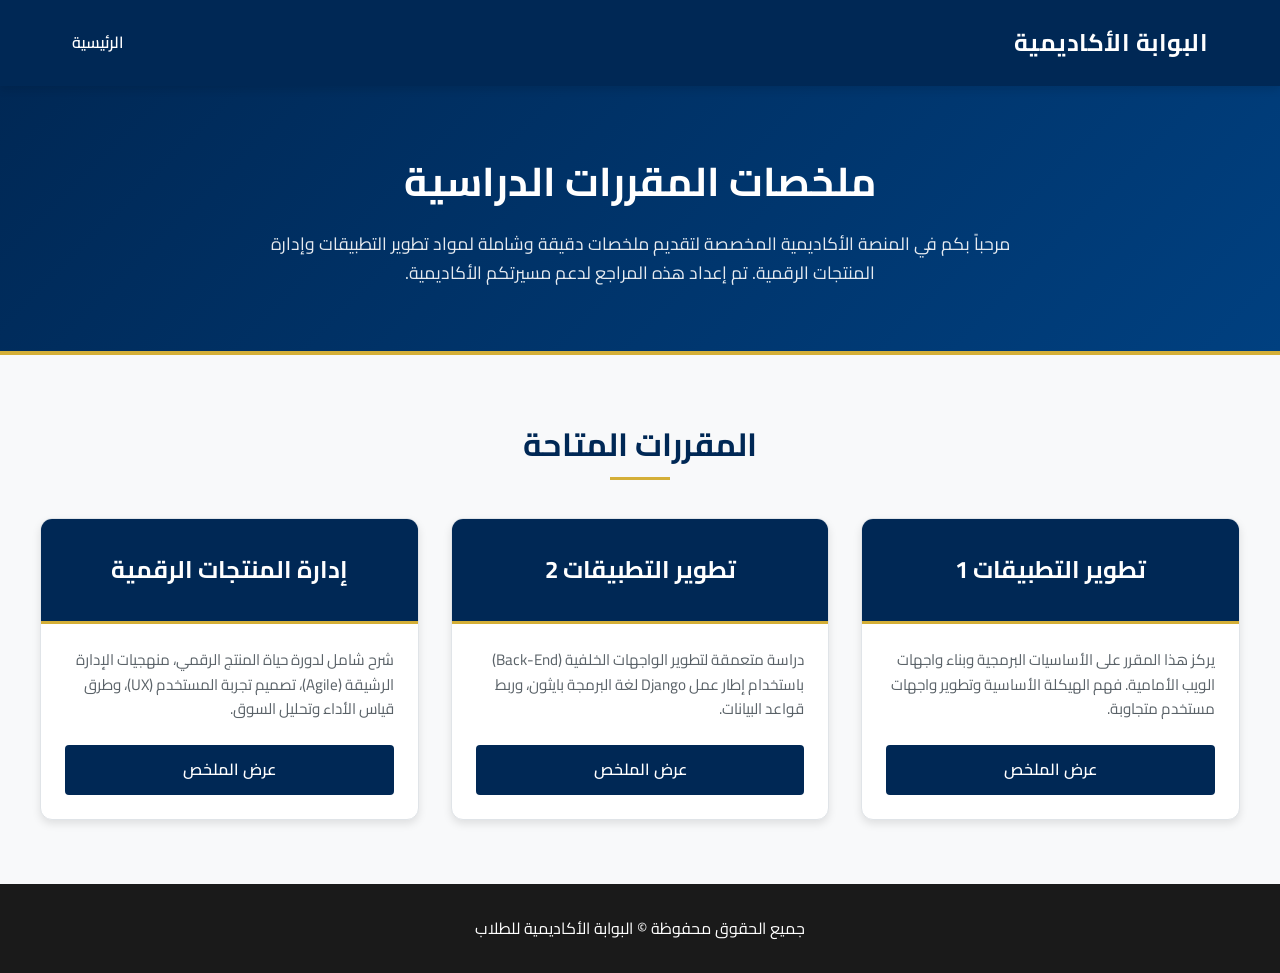
==== index.html @ ccb670e8 "feat: initialize course summary portal with responsive layout and interactive table of contents" ====
<!DOCTYPE html>
<html lang="ar" dir="rtl">
<head>
    <meta charset="UTF-8">
    <meta name="viewport" content="width=device-width, initial-scale=1.0">
    <title>البوابة الأكاديمية - ملخصات المواد</title>
    <meta name="description" content="منصة أكاديمية رسمية لعرض ملخصات مواد تطوير التطبيقات وإدارة المنتجات الرقمية للطلاب.">
    <link rel="stylesheet" href="styles.css">
</head>
<body>
    <header>
        <div class="container header-content">
            <div class="header-title">البوابة الأكاديمية</div>
            <ul class="nav-links">
                <li><a href="index.html">الرئيسية</a></li>
            </ul>
        </div>
    </header>

    <main>
        <section class="hero">
            <div class="container">
                <h1>ملخصات المقررات الدراسية</h1>
                <p>مرحباً بكم في المنصة الأكاديمية المخصصة لتقديم ملخصات دقيقة وشاملة لمواد تطوير التطبيقات وإدارة المنتجات الرقمية. تم إعداد هذه المراجع لدعم مسيرتكم الأكاديمية.</p>
            </div>
        </section>

        <section class="courses-section container">
            <h2 class="section-title">المقررات المتاحة</h2>
            <div class="grid">
                
                <!-- Course 1 -->
                <div class="card">
                    <div class="card-header">
                        <div class="card-title">تطوير التطبيقات 1</div>
                    </div>
                    <div class="card-body">
                        <p class="card-text">يركز هذا المقرر على الأساسيات البرمجية وبناء واجهات الويب الأمامية. فهم الهيكلة الأساسية وتطوير واجهات مستخدم متجاوبة.</p>
                        <a href="app-dev-1.html" class="btn">عرض الملخص</a>
                    </div>
                </div>

                <!-- Course 2 -->
                <div class="card">
                    <div class="card-header">
                        <div class="card-title">تطوير التطبيقات 2</div>
                    </div>
                    <div class="card-body">
                        <p class="card-text">دراسة متعمقة لتطوير الواجهات الخلفية (Back-End) باستخدام إطار عمل Django لغة البرمجة بايثون، وربط قواعد البيانات.</p>
                        <a href="app-dev-2.html" class="btn">عرض الملخص</a>
                    </div>
                </div>

                <!-- Course 3 -->
                <div class="card">
                    <div class="card-header">
                        <div class="card-title">إدارة المنتجات الرقمية</div>
                    </div>
                    <div class="card-body">
                        <p class="card-text">شرح شامل لدورة حياة المنتج الرقمي، منهجيات الإدارة الرشيقة (Agile)، تصميم تجربة المستخدم (UX)، وطرق قياس الأداء وتحليل السوق.</p>
                        <a href="product-management.html" class="btn">عرض الملخص</a>
                    </div>
                </div>

            </div>
        </section>
    </main>

    <footer>
        <div class="container">
            <p>جميع الحقوق محفوظة &copy; البوابة الأكاديمية للطلاب</p>
        </div>
    </footer>
</body>
</html>
---- styles.css ----
@import url('https://fonts.googleapis.com/css2?family=Cairo:wght@300;400;600;700&display=swap');

:root {
    --primary-color: #002855; /* Formal Navy Blue */
    --secondary-color: #004080;
    --accent-color: #D4AF37; /* Elegant Gold */
    --background-color: #F8F9FA;
    --surface-color: #FFFFFF;
    --text-primary: #1A1A1A;
    --text-secondary: #5A6268;
    --border-color: #E0E4E8;
    --shadow-sm: 0 2px 4px rgba(0, 0, 0, 0.05);
    --shadow-md: 0 4px 8px rgba(0, 0, 0, 0.1);
    --shadow-lg: 0 8px 16px rgba(0, 0, 0, 0.1);
    --radius-sm: 4px;
    --radius-md: 8px;
    --radius-lg: 12px;
    --transition: all 0.3s ease;
}

* {
    margin: 0;
    padding: 0;
    box-sizing: border-box;
    font-family: 'Cairo', sans-serif;
}

body {
    background-color: var(--background-color);
    color: var(--text-primary);
    line-height: 1.6;
    direction: rtl; /* Right to Left for Arabic */
    -webkit-font-smoothing: antialiased;
}

/* Header */
header {
    background-color: var(--primary-color);
    color: var(--surface-color);
    padding: 1.5rem 0;
    box-shadow: var(--shadow-md);
    position: sticky;
    top: 0;
    z-index: 100;
}

.container {
    max-width: 1200px;
    margin: 0 auto;
    padding: 0 2rem;
}

.header-content {
    display: flex;
    justify-content: space-between;
    align-items: center;
}

.header-title {
    font-size: 1.5rem;
    font-weight: 700;
    letter-spacing: 0.5px;
}

.nav-links {
    list-style: none;
    display: flex;
    gap: 1.5rem;
}

.nav-links a {
    color: var(--surface-color);
    text-decoration: none;
    font-size: 1rem;
    font-weight: 600;
    transition: var(--transition);
}

.nav-links a:hover {
    color: var(--accent-color);
}

/* Hero Section */
.hero {
    background: linear-gradient(135deg, var(--primary-color), var(--secondary-color));
    color: var(--surface-color);
    padding: 4rem 0;
    text-align: center;
    border-bottom: 4px solid var(--accent-color);
}

.hero h1 {
    font-size: 2.5rem;
    margin-bottom: 1rem;
    font-weight: 700;
}

.hero p {
    font-size: 1.1rem;
    max-width: 800px;
    margin: 0 auto;
    opacity: 0.9;
}

/* Course Grid */
.courses-section {
    padding: 4rem 0;
}

.section-title {
    text-align: center;
    font-size: 2rem;
    margin-bottom: 3rem;
    color: var(--primary-color);
    position: relative;
}

.section-title::after {
    content: '';
    position: absolute;
    bottom: -10px;
    left: 50%;
    transform: translateX(-50%);
    width: 60px;
    height: 3px;
    background-color: var(--accent-color);
}

.grid {
    display: grid;
    grid-template-columns: repeat(auto-fit, minmax(300px, 1fr));
    gap: 2rem;
}

/* Course Card */
.card {
    background-color: var(--surface-color);
    border-radius: var(--radius-lg);
    box-shadow: var(--shadow-md);
    overflow: hidden;
    transition: var(--transition);
    border: 1px solid var(--border-color);
    display: flex;
    flex-direction: column;
}

.card:hover {
    transform: translateY(-5px);
    box-shadow: var(--shadow-lg);
    border-color: var(--primary-color);
}

.card-header {
    background-color: var(--primary-color);
    color: var(--surface-color);
    padding: 2rem 1.5rem;
    text-align: center;
    border-bottom: 3px solid var(--accent-color);
}

.card-title {
    font-size: 1.5rem;
    font-weight: 700;
}

.card-body {
    padding: 1.5rem;
    flex-grow: 1;
    display: flex;
    flex-direction: column;
}

.card-text {
    color: var(--text-secondary);
    font-size: 0.95rem;
    margin-bottom: 1.5rem;
    flex-grow: 1;
}

.btn {
    display: inline-block;
    padding: 0.75rem 1.5rem;
    background-color: var(--primary-color);
    color: var(--surface-color);
    text-decoration: none;
    border-radius: var(--radius-sm);
    font-weight: 600;
    text-align: center;
    transition: var(--transition);
    border: none;
    cursor: pointer;
}

.btn:hover {
    background-color: var(--secondary-color);
    transform: translateY(-2px);
    box-shadow: var(--shadow-sm);
}

.btn-outline {
    background-color: transparent;
    border: 1px solid var(--primary-color);
    color: var(--primary-color);
}

.btn-outline:hover {
    background-color: var(--primary-color);
    color: var(--surface-color);
}

/* Specific Course Pages */
.course-header {
    background-color: var(--surface-color);
    padding: 3rem 0;
    border-bottom: 1px solid var(--border-color);
    margin-bottom: 2rem;
}

.course-header h1 {
    color: var(--primary-color);
    font-size: 2.2rem;
    margin-bottom: 0.5rem;
}

.course-subtitle {
    color: var(--text-secondary);
    font-size: 1.1rem;
}

.breadcrumb {
    margin-bottom: 1rem;
    font-size: 0.9rem;
}

.breadcrumb a {
    color: var(--primary-color);
    text-decoration: none;
    font-weight: 600;
}

.breadcrumb span {
    color: var(--text-secondary);
    margin: 0 0.5rem;
}

.content-wrapper {
    display: grid;
    grid-template-columns: 1fr 3fr;
    gap: 2rem;
    margin-bottom: 4rem;
}

.toc {
    background-color: var(--surface-color);
    padding: 1.5rem;
    border-radius: var(--radius-md);
    border: 1px solid var(--border-color);
    position: sticky;
    top: 5rem;
    height: fit-content;
}

.toc h3 {
    margin-bottom: 1rem;
    color: var(--primary-color);
    font-size: 1.1rem;
    border-bottom: 2px solid var(--border-color);
    padding-bottom: 0.5rem;
}

.toc ul {
    list-style: none;
}

.toc li {
    margin-bottom: 0.5rem;
}

.toc a {
    color: var(--text-secondary);
    text-decoration: none;
    transition: var(--transition);
    font-size: 0.95rem;
}

.toc a:hover {
    color: var(--primary-color);
    padding-right: 5px;
}

.toc a.active {
    color: var(--primary-color);
    font-weight: 700;
    border-right: 3px solid var(--accent-color);
    padding-right: 10px;
}

.course-img {
    width: 100%;
    max-height: 400px;
    object-fit: cover;
    border-radius: var(--radius-md);
    margin: 1.5rem 0;
    box-shadow: var(--shadow-sm);
    border: 1px solid var(--border-color);
}

.course-content {
    background-color: var(--surface-color);
    padding: 2.5rem;
    border-radius: var(--radius-lg);
    box-shadow: var(--shadow-sm);
    border: 1px solid var(--border-color);
}

.course-content h2 {
    color: var(--primary-color);
    font-size: 1.8rem;
    margin-top: 2.5rem;
    margin-bottom: 1rem;
    border-bottom: 1px solid var(--border-color);
    padding-bottom: 0.5rem;
}

.course-content h2:first-child {
    margin-top: 0;
}

.course-content h3 {
    color: var(--secondary-color);
    font-size: 1.3rem;
    margin-top: 1.5rem;
    margin-bottom: 0.8rem;
}

.course-content p {
    margin-bottom: 1rem;
    color: var(--text-primary);
}

.course-content ul {
    margin-bottom: 1.5rem;
    padding-right: 1.5rem;
    color: var(--text-primary);
}

.course-content li {
    margin-bottom: 0.5rem;
}

.info-box {
    background-color: #E8F4FD;
    border-right: 4px solid var(--primary-color);
    padding: 1.2rem;
    border-radius: var(--radius-sm);
    margin: 1.5rem 0;
}

.info-box.example {
    background-color: #F8F9FA;
    border-right: 4px solid var(--accent-color);
}

/* Code Blocks */
pre, code {
    font-family: 'Consolas', 'Courier New', monospace;
    direction: ltr; /* Always LTR for code */
    text-align: left;
}

code {
    background-color: var(--border-color);
    padding: 0.2rem 0.4rem;
    border-radius: 3px;
    font-size: 0.9em;
    color: #D32F2F;
}

pre {
    background-color: #1E1E1E; /* Dark theme for code blocks */
    color: #D4D4D4;
    padding: 1.5rem;
    border-radius: var(--radius-md);
    overflow-x: auto;
    margin: 1.5rem 0;
    box-shadow: inset 0 2px 4px rgba(0,0,0,0.5);
}

pre code {
    background-color: transparent;
    color: inherit;
    padding: 0;
}

/* Footer */
footer {
    background-color: var(--text-primary);
    color: var(--surface-color);
    text-align: center;
    padding: 2rem 0;
    margin-top: auto;
}

/* Responsive */
@media (max-width: 768px) {
    .content-wrapper {
        grid-template-columns: 1fr;
    }
    
    .toc {
        position: relative;
        top: 0;
        margin-bottom: 1.5rem;
    }
    
    .hero h1 {
        font-size: 2rem;
    }
    
    .card-header {
        padding: 1.5rem 1rem;
    }
}
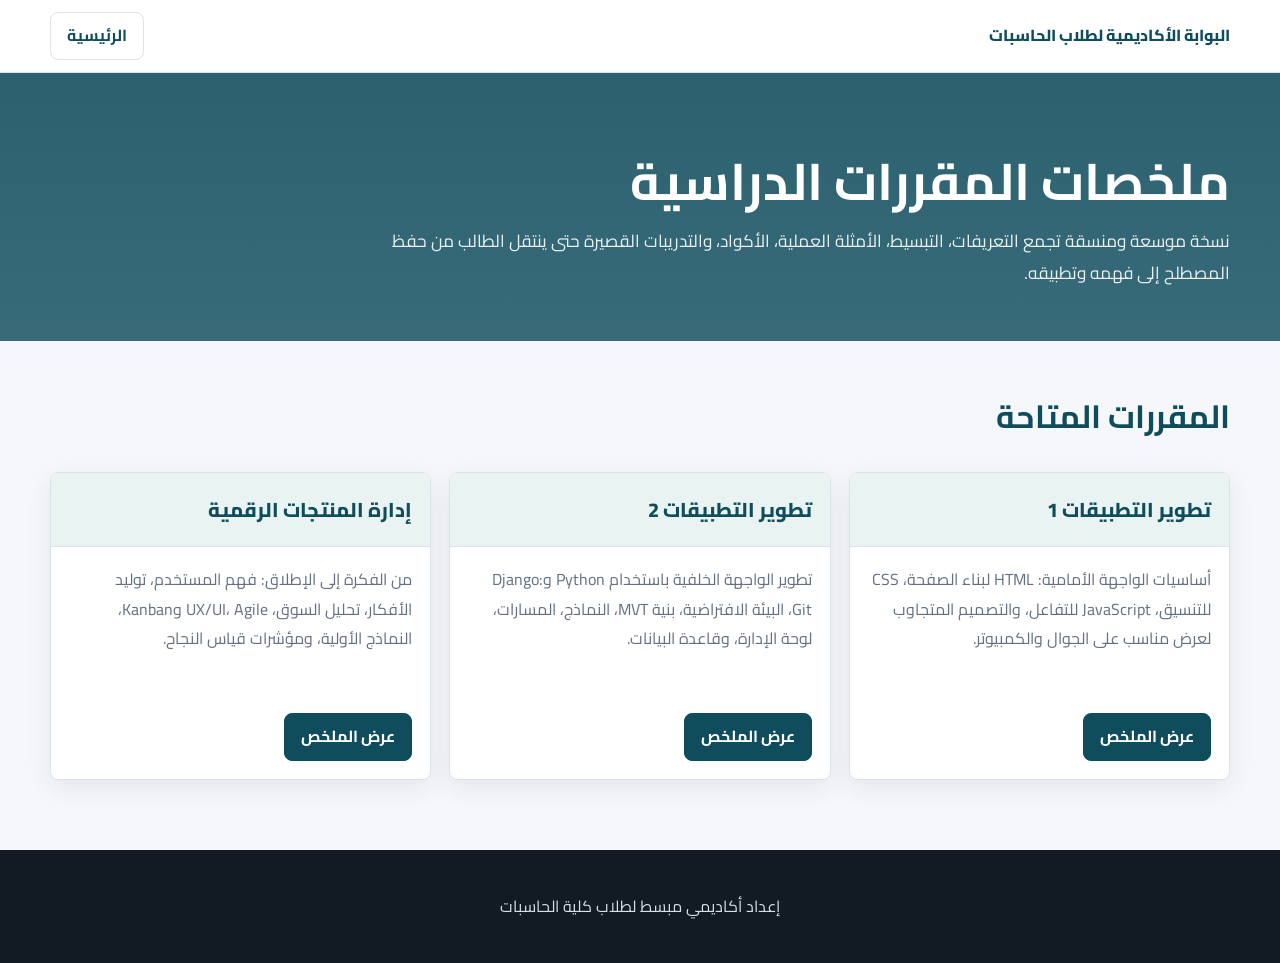
==== commit c08ad381: "refactor: modernize visual identity and layout with updated CSS variables and grid-based styling acr" ====
--- a/index.html
+++ b/index.html
@@ -1,75 +1,70 @@
 <!DOCTYPE html>
 <html lang="ar" dir="rtl">
 <head>
-    <meta charset="UTF-8">
-    <meta name="viewport" content="width=device-width, initial-scale=1.0">
-    <title>البوابة الأكاديمية - ملخصات المواد</title>
-    <meta name="description" content="منصة أكاديمية رسمية لعرض ملخصات مواد تطوير التطبيقات وإدارة المنتجات الرقمية للطلاب.">
-    <link rel="stylesheet" href="styles.css">
+  <meta charset="UTF-8">
+  <meta name="viewport" content="width=device-width, initial-scale=1.0">
+  <title>البوابة الأكاديمية - ملخصات مواد الحاسبات</title>
+  <meta name="description" content="ملخصات أكاديمية مشروحة لطلاب كلية الحاسبات في تطوير التطبيقات وإدارة المنتجات الرقمية.">
+  <link rel="stylesheet" href="styles.css">
 </head>
 <body>
-    <header>
-        <div class="container header-content">
-            <div class="header-title">البوابة الأكاديمية</div>
-            <ul class="nav-links">
-                <li><a href="index.html">الرئيسية</a></li>
-            </ul>
-        </div>
-    </header>
+  <header>
+    <div class="container header-content">
+      <div class="header-title">البوابة الأكاديمية لطلاب الحاسبات</div>
+      <ul class="nav-links">
+        <li><a href="index.html">الرئيسية</a></li>
+      </ul>
+    </div>
+  </header>
 
-    <main>
-        <section class="hero">
-            <div class="container">
-                <h1>ملخصات المقررات الدراسية</h1>
-                <p>مرحباً بكم في المنصة الأكاديمية المخصصة لتقديم ملخصات دقيقة وشاملة لمواد تطوير التطبيقات وإدارة المنتجات الرقمية. تم إعداد هذه المراجع لدعم مسيرتكم الأكاديمية.</p>
-            </div>
-        </section>
+  <main>
+    <section class="hero">
+      <div class="container">
+        <h1>ملخصات المقررات الدراسية</h1>
+        <p>نسخة موسعة ومنسقة تجمع التعريفات، التبسيط، الأمثلة العملية، الأكواد، والتدريبات القصيرة حتى ينتقل الطالب من حفظ المصطلح إلى فهمه وتطبيقه.</p>
+      </div>
+    </section>
 
-        <section class="courses-section container">
-            <h2 class="section-title">المقررات المتاحة</h2>
-            <div class="grid">
-                
-                <!-- Course 1 -->
-                <div class="card">
-                    <div class="card-header">
-                        <div class="card-title">تطوير التطبيقات 1</div>
-                    </div>
-                    <div class="card-body">
-                        <p class="card-text">يركز هذا المقرر على الأساسيات البرمجية وبناء واجهات الويب الأمامية. فهم الهيكلة الأساسية وتطوير واجهات مستخدم متجاوبة.</p>
-                        <a href="app-dev-1.html" class="btn">عرض الملخص</a>
-                    </div>
-                </div>
+    <section class="courses-section container">
+      <h2 class="section-title">المقررات المتاحة</h2>
+      <div class="grid">
+        <article class="card">
+          <div class="card-header">
+            <div class="card-title">تطوير التطبيقات 1</div>
+          </div>
+          <div class="card-body">
+            <p class="card-text">أساسيات الواجهة الأمامية: HTML لبناء الصفحة، CSS للتنسيق، JavaScript للتفاعل، والتصميم المتجاوب لعرض مناسب على الجوال والكمبيوتر.</p>
+            <a href="app-dev-1.html" class="btn">عرض الملخص</a>
+          </div>
+        </article>
 
-                <!-- Course 2 -->
-                <div class="card">
-                    <div class="card-header">
-                        <div class="card-title">تطوير التطبيقات 2</div>
-                    </div>
-                    <div class="card-body">
-                        <p class="card-text">دراسة متعمقة لتطوير الواجهات الخلفية (Back-End) باستخدام إطار عمل Django لغة البرمجة بايثون، وربط قواعد البيانات.</p>
-                        <a href="app-dev-2.html" class="btn">عرض الملخص</a>
-                    </div>
-                </div>
+        <article class="card">
+          <div class="card-header">
+            <div class="card-title">تطوير التطبيقات 2</div>
+          </div>
+          <div class="card-body">
+            <p class="card-text">تطوير الواجهة الخلفية باستخدام Python وDjango: Git، البيئة الافتراضية، بنية MVT، النماذج، المسارات، لوحة الإدارة، وقاعدة البيانات.</p>
+            <a href="app-dev-2.html" class="btn">عرض الملخص</a>
+          </div>
+        </article>
 
-                <!-- Course 3 -->
-                <div class="card">
-                    <div class="card-header">
-                        <div class="card-title">إدارة المنتجات الرقمية</div>
-                    </div>
-                    <div class="card-body">
-                        <p class="card-text">شرح شامل لدورة حياة المنتج الرقمي، منهجيات الإدارة الرشيقة (Agile)، تصميم تجربة المستخدم (UX)، وطرق قياس الأداء وتحليل السوق.</p>
-                        <a href="product-management.html" class="btn">عرض الملخص</a>
-                    </div>
-                </div>
+        <article class="card">
+          <div class="card-header">
+            <div class="card-title">إدارة المنتجات الرقمية</div>
+          </div>
+          <div class="card-body">
+            <p class="card-text">من الفكرة إلى الإطلاق: فهم المستخدم، توليد الأفكار، تحليل السوق، UX/UI، Agile وKanban، النماذج الأولية، ومؤشرات قياس النجاح.</p>
+            <a href="product-management.html" class="btn">عرض الملخص</a>
+          </div>
+        </article>
+      </div>
+    </section>
+  </main>
 
-            </div>
-        </section>
-    </main>
-
-    <footer>
-        <div class="container">
-            <p>جميع الحقوق محفوظة &copy; البوابة الأكاديمية للطلاب</p>
-        </div>
-    </footer>
+  <footer>
+    <div class="container">
+      <p>إعداد أكاديمي مبسط لطلاب كلية الحاسبات</p>
+    </div>
+  </footer>
 </body>
-</html>+</html>
--- a/styles.css
+++ b/styles.css
@@ -1,423 +1,387 @@
-@import url('https://fonts.googleapis.com/css2?family=Cairo:wght@300;400;600;700&display=swap');
+@import url('https://fonts.googleapis.com/css2?family=Cairo:wght@400;600;700;800&display=swap');
 
 :root {
-    --primary-color: #002855; /* Formal Navy Blue */
-    --secondary-color: #004080;
-    --accent-color: #D4AF37; /* Elegant Gold */
-    --background-color: #F8F9FA;
-    --surface-color: #FFFFFF;
-    --text-primary: #1A1A1A;
-    --text-secondary: #5A6268;
-    --border-color: #E0E4E8;
-    --shadow-sm: 0 2px 4px rgba(0, 0, 0, 0.05);
-    --shadow-md: 0 4px 8px rgba(0, 0, 0, 0.1);
-    --shadow-lg: 0 8px 16px rgba(0, 0, 0, 0.1);
-    --radius-sm: 4px;
-    --radius-md: 8px;
-    --radius-lg: 12px;
-    --transition: all 0.3s ease;
+  --ink: #18212f;
+  --muted: #637083;
+  --brand: #0f4c5c;
+  --brand-2: #1b6f6a;
+  --accent: #d9902f;
+  --bg: #f5f7fb;
+  --surface: #ffffff;
+  --soft: #e9f3f2;
+  --line: #dce3ea;
+  --code: #111827;
+  --radius: 8px;
+  --shadow: 0 8px 26px rgba(24, 33, 47, 0.08);
 }
 
 * {
-    margin: 0;
-    padding: 0;
-    box-sizing: border-box;
-    font-family: 'Cairo', sans-serif;
+  box-sizing: border-box;
+}
+
+html {
+  scroll-behavior: smooth;
 }
 
 body {
-    background-color: var(--background-color);
-    color: var(--text-primary);
-    line-height: 1.6;
-    direction: rtl; /* Right to Left for Arabic */
-    -webkit-font-smoothing: antialiased;
-}
-
-/* Header */
+  margin: 0;
+  direction: rtl;
+  font-family: "Cairo", Arial, sans-serif;
+  color: var(--ink);
+  background: var(--bg);
+  line-height: 1.85;
+}
+
+a {
+  color: var(--brand-2);
+}
+
+.container {
+  width: min(1180px, calc(100% - 32px));
+  margin: 0 auto;
+}
+
 header {
-    background-color: var(--primary-color);
-    color: var(--surface-color);
-    padding: 1.5rem 0;
-    box-shadow: var(--shadow-md);
-    position: sticky;
-    top: 0;
-    z-index: 100;
-}
-
-.container {
-    max-width: 1200px;
-    margin: 0 auto;
-    padding: 0 2rem;
+  position: sticky;
+  top: 0;
+  z-index: 10;
+  background: var(--surface);
+  border-bottom: 1px solid var(--line);
 }
 
 .header-content {
-    display: flex;
-    justify-content: space-between;
-    align-items: center;
+  display: flex;
+  align-items: center;
+  justify-content: space-between;
+  gap: 20px;
+  min-height: 72px;
 }
 
 .header-title {
-    font-size: 1.5rem;
-    font-weight: 700;
-    letter-spacing: 0.5px;
+  font-weight: 800;
+  color: var(--brand);
 }
 
 .nav-links {
-    list-style: none;
-    display: flex;
-    gap: 1.5rem;
-}
-
-.nav-links a {
-    color: var(--surface-color);
-    text-decoration: none;
-    font-size: 1rem;
-    font-weight: 600;
-    transition: var(--transition);
-}
-
+  display: flex;
+  align-items: center;
+  gap: 12px;
+  padding: 0;
+  margin: 0;
+  list-style: none;
+}
+
+.nav-links a,
+.btn {
+  display: inline-flex;
+  align-items: center;
+  justify-content: center;
+  min-height: 42px;
+  padding: 8px 16px;
+  border-radius: 8px;
+  text-decoration: none;
+  font-weight: 700;
+  border: 1px solid var(--line);
+  color: var(--brand);
+  background: var(--surface);
+}
+
+.btn {
+  color: #fff;
+  background: var(--brand);
+  border-color: var(--brand);
+}
+
+.btn:hover,
 .nav-links a:hover {
-    color: var(--accent-color);
-}
-
-/* Hero Section */
-.hero {
-    background: linear-gradient(135deg, var(--primary-color), var(--secondary-color));
-    color: var(--surface-color);
-    padding: 4rem 0;
-    text-align: center;
-    border-bottom: 4px solid var(--accent-color);
-}
-
-.hero h1 {
-    font-size: 2.5rem;
-    margin-bottom: 1rem;
-    font-weight: 700;
-}
-
-.hero p {
-    font-size: 1.1rem;
-    max-width: 800px;
-    margin: 0 auto;
-    opacity: 0.9;
-}
-
-/* Course Grid */
+  border-color: var(--accent);
+}
+
+.hero,
+.course-header {
+  background:
+    linear-gradient(rgba(15, 76, 92, 0.88), rgba(15, 76, 92, 0.82)),
+    url("https://images.unsplash.com/photo-1516321318423-f06f85e504b3?auto=format&fit=crop&w=1600&q=80") center/cover;
+  color: #fff;
+  padding: 76px 0 52px;
+}
+
+.hero h1,
+.course-header h1 {
+  margin: 0 0 12px;
+  font-size: clamp(2rem, 4vw, 3.6rem);
+  line-height: 1.25;
+  letter-spacing: 0;
+}
+
+.hero p,
+.course-subtitle {
+  max-width: 860px;
+  margin: 0;
+  color: rgba(255, 255, 255, 0.9);
+  font-size: 1.08rem;
+}
+
+.breadcrumb {
+  margin-bottom: 14px;
+  color: rgba(255, 255, 255, 0.82);
+  font-weight: 600;
+}
+
+.breadcrumb a {
+  color: #fff;
+}
+
 .courses-section {
-    padding: 4rem 0;
+  padding: 46px 0 70px;
 }
 
 .section-title {
-    text-align: center;
-    font-size: 2rem;
-    margin-bottom: 3rem;
-    color: var(--primary-color);
-    position: relative;
-}
-
-.section-title::after {
-    content: '';
-    position: absolute;
-    bottom: -10px;
-    left: 50%;
-    transform: translateX(-50%);
-    width: 60px;
-    height: 3px;
-    background-color: var(--accent-color);
+  margin: 0 0 26px;
+  color: var(--brand);
+  font-size: 2rem;
 }
 
 .grid {
-    display: grid;
-    grid-template-columns: repeat(auto-fit, minmax(300px, 1fr));
-    gap: 2rem;
-}
-
-/* Course Card */
+  display: grid;
+  grid-template-columns: repeat(3, minmax(0, 1fr));
+  gap: 18px;
+}
+
 .card {
-    background-color: var(--surface-color);
-    border-radius: var(--radius-lg);
-    box-shadow: var(--shadow-md);
-    overflow: hidden;
-    transition: var(--transition);
-    border: 1px solid var(--border-color);
-    display: flex;
+  background: var(--surface);
+  border: 1px solid var(--line);
+  border-radius: var(--radius);
+  box-shadow: var(--shadow);
+  overflow: hidden;
+}
+
+.card-header {
+  padding: 18px;
+  background: var(--soft);
+  border-bottom: 1px solid var(--line);
+}
+
+.card-title {
+  color: var(--brand);
+  font-size: 1.25rem;
+  font-weight: 800;
+}
+
+.card-body {
+  padding: 18px;
+}
+
+.card-text {
+  min-height: 130px;
+  margin: 0 0 18px;
+  color: var(--muted);
+}
+
+.content-wrapper {
+  display: grid;
+  grid-template-columns: 280px minmax(0, 1fr);
+  gap: 22px;
+  padding: 28px 0 70px;
+}
+
+.toc {
+  position: sticky;
+  top: 92px;
+  background: var(--surface);
+  border: 1px solid var(--line);
+  border-radius: var(--radius);
+  padding: 18px;
+  box-shadow: var(--shadow);
+}
+
+.toc h3 {
+  margin: 0 0 12px;
+  color: var(--brand);
+}
+
+.toc ul {
+  list-style: none;
+  margin: 0;
+  padding: 0;
+}
+
+.toc li {
+  margin: 6px 0;
+}
+
+.toc a {
+  display: block;
+  padding: 8px 10px;
+  border-radius: 8px;
+  text-decoration: none;
+  color: var(--muted);
+  font-weight: 700;
+}
+
+.toc a.active,
+.toc a:hover {
+  color: var(--brand);
+  background: var(--soft);
+}
+
+.course-content {
+  background: var(--surface);
+  border: 1px solid var(--line);
+  border-radius: var(--radius);
+  padding: clamp(18px, 3vw, 34px);
+  box-shadow: var(--shadow);
+}
+
+.course-content h2 {
+  margin: 34px 0 12px;
+  padding-bottom: 10px;
+  border-bottom: 1px solid var(--line);
+  color: var(--brand);
+  font-size: 1.65rem;
+  line-height: 1.35;
+}
+
+.course-content h2:first-child {
+  margin-top: 0;
+}
+
+.course-content h3 {
+  margin: 24px 0 10px;
+  color: var(--brand-2);
+  font-size: 1.2rem;
+}
+
+.lead {
+  font-size: 1.08rem;
+  color: #344154;
+}
+
+.key-grid {
+  display: grid;
+  grid-template-columns: repeat(2, minmax(0, 1fr));
+  gap: 12px;
+  margin: 18px 0;
+}
+
+.note,
+.definition,
+.example,
+.task {
+  border: 1px solid var(--line);
+  border-right: 5px solid var(--brand-2);
+  border-radius: var(--radius);
+  padding: 14px 16px;
+  background: #fbfdff;
+  margin: 16px 0;
+}
+
+.definition {
+  border-right-color: var(--accent);
+  background: #fffaf2;
+}
+
+.example {
+  border-right-color: #2f7d32;
+  background: #f3fbf4;
+}
+
+.task {
+  border-right-color: #7551a7;
+  background: #f8f5ff;
+}
+
+.mini-card {
+  padding: 14px;
+  background: #fbfdff;
+  border: 1px solid var(--line);
+  border-radius: var(--radius);
+}
+
+.mini-card strong {
+  color: var(--brand);
+}
+
+table {
+  width: 100%;
+  border-collapse: collapse;
+  margin: 16px 0;
+  overflow: hidden;
+  border-radius: var(--radius);
+}
+
+th,
+td {
+  border: 1px solid var(--line);
+  padding: 10px 12px;
+  vertical-align: top;
+}
+
+th {
+  background: var(--soft);
+  color: var(--brand);
+}
+
+pre,
+code {
+  direction: ltr;
+  text-align: left;
+  font-family: Consolas, "Courier New", monospace;
+}
+
+code {
+  padding: 2px 5px;
+  border-radius: 5px;
+  background: #edf2f7;
+  color: #a33b20;
+}
+
+pre {
+  overflow-x: auto;
+  padding: 16px;
+  border-radius: var(--radius);
+  background: var(--code);
+  color: #e5e7eb;
+}
+
+pre code {
+  padding: 0;
+  background: transparent;
+  color: inherit;
+}
+
+.sources {
+  padding: 16px 20px;
+  background: #f8fafc;
+  border: 1px solid var(--line);
+  border-radius: var(--radius);
+}
+
+footer {
+  padding: 26px 0;
+  background: #121a24;
+  color: #d8dee8;
+  text-align: center;
+}
+
+@media (max-width: 900px) {
+  .grid,
+  .content-wrapper,
+  .key-grid {
+    grid-template-columns: 1fr;
+  }
+
+  .toc {
+    position: static;
+  }
+
+  .card-text {
+    min-height: auto;
+  }
+
+  .header-content {
+    align-items: flex-start;
     flex-direction: column;
-}
-
-.card:hover {
-    transform: translateY(-5px);
-    box-shadow: var(--shadow-lg);
-    border-color: var(--primary-color);
-}
-
-.card-header {
-    background-color: var(--primary-color);
-    color: var(--surface-color);
-    padding: 2rem 1.5rem;
-    text-align: center;
-    border-bottom: 3px solid var(--accent-color);
-}
-
-.card-title {
-    font-size: 1.5rem;
-    font-weight: 700;
-}
-
-.card-body {
-    padding: 1.5rem;
-    flex-grow: 1;
-    display: flex;
-    flex-direction: column;
-}
-
-.card-text {
-    color: var(--text-secondary);
-    font-size: 0.95rem;
-    margin-bottom: 1.5rem;
-    flex-grow: 1;
-}
-
-.btn {
-    display: inline-block;
-    padding: 0.75rem 1.5rem;
-    background-color: var(--primary-color);
-    color: var(--surface-color);
-    text-decoration: none;
-    border-radius: var(--radius-sm);
-    font-weight: 600;
-    text-align: center;
-    transition: var(--transition);
-    border: none;
-    cursor: pointer;
-}
-
-.btn:hover {
-    background-color: var(--secondary-color);
-    transform: translateY(-2px);
-    box-shadow: var(--shadow-sm);
-}
-
-.btn-outline {
-    background-color: transparent;
-    border: 1px solid var(--primary-color);
-    color: var(--primary-color);
-}
-
-.btn-outline:hover {
-    background-color: var(--primary-color);
-    color: var(--surface-color);
-}
-
-/* Specific Course Pages */
-.course-header {
-    background-color: var(--surface-color);
-    padding: 3rem 0;
-    border-bottom: 1px solid var(--border-color);
-    margin-bottom: 2rem;
-}
-
-.course-header h1 {
-    color: var(--primary-color);
-    font-size: 2.2rem;
-    margin-bottom: 0.5rem;
-}
-
-.course-subtitle {
-    color: var(--text-secondary);
-    font-size: 1.1rem;
-}
-
-.breadcrumb {
-    margin-bottom: 1rem;
-    font-size: 0.9rem;
-}
-
-.breadcrumb a {
-    color: var(--primary-color);
-    text-decoration: none;
-    font-weight: 600;
-}
-
-.breadcrumb span {
-    color: var(--text-secondary);
-    margin: 0 0.5rem;
-}
-
-.content-wrapper {
-    display: grid;
-    grid-template-columns: 1fr 3fr;
-    gap: 2rem;
-    margin-bottom: 4rem;
-}
-
-.toc {
-    background-color: var(--surface-color);
-    padding: 1.5rem;
-    border-radius: var(--radius-md);
-    border: 1px solid var(--border-color);
-    position: sticky;
-    top: 5rem;
-    height: fit-content;
-}
-
-.toc h3 {
-    margin-bottom: 1rem;
-    color: var(--primary-color);
-    font-size: 1.1rem;
-    border-bottom: 2px solid var(--border-color);
-    padding-bottom: 0.5rem;
-}
-
-.toc ul {
-    list-style: none;
-}
-
-.toc li {
-    margin-bottom: 0.5rem;
-}
-
-.toc a {
-    color: var(--text-secondary);
-    text-decoration: none;
-    transition: var(--transition);
-    font-size: 0.95rem;
-}
-
-.toc a:hover {
-    color: var(--primary-color);
-    padding-right: 5px;
-}
-
-.toc a.active {
-    color: var(--primary-color);
-    font-weight: 700;
-    border-right: 3px solid var(--accent-color);
-    padding-right: 10px;
-}
-
-.course-img {
-    width: 100%;
-    max-height: 400px;
-    object-fit: cover;
-    border-radius: var(--radius-md);
-    margin: 1.5rem 0;
-    box-shadow: var(--shadow-sm);
-    border: 1px solid var(--border-color);
-}
-
-.course-content {
-    background-color: var(--surface-color);
-    padding: 2.5rem;
-    border-radius: var(--radius-lg);
-    box-shadow: var(--shadow-sm);
-    border: 1px solid var(--border-color);
-}
-
-.course-content h2 {
-    color: var(--primary-color);
-    font-size: 1.8rem;
-    margin-top: 2.5rem;
-    margin-bottom: 1rem;
-    border-bottom: 1px solid var(--border-color);
-    padding-bottom: 0.5rem;
-}
-
-.course-content h2:first-child {
-    margin-top: 0;
-}
-
-.course-content h3 {
-    color: var(--secondary-color);
-    font-size: 1.3rem;
-    margin-top: 1.5rem;
-    margin-bottom: 0.8rem;
-}
-
-.course-content p {
-    margin-bottom: 1rem;
-    color: var(--text-primary);
-}
-
-.course-content ul {
-    margin-bottom: 1.5rem;
-    padding-right: 1.5rem;
-    color: var(--text-primary);
-}
-
-.course-content li {
-    margin-bottom: 0.5rem;
-}
-
-.info-box {
-    background-color: #E8F4FD;
-    border-right: 4px solid var(--primary-color);
-    padding: 1.2rem;
-    border-radius: var(--radius-sm);
-    margin: 1.5rem 0;
-}
-
-.info-box.example {
-    background-color: #F8F9FA;
-    border-right: 4px solid var(--accent-color);
-}
-
-/* Code Blocks */
-pre, code {
-    font-family: 'Consolas', 'Courier New', monospace;
-    direction: ltr; /* Always LTR for code */
-    text-align: left;
-}
-
-code {
-    background-color: var(--border-color);
-    padding: 0.2rem 0.4rem;
-    border-radius: 3px;
-    font-size: 0.9em;
-    color: #D32F2F;
-}
-
-pre {
-    background-color: #1E1E1E; /* Dark theme for code blocks */
-    color: #D4D4D4;
-    padding: 1.5rem;
-    border-radius: var(--radius-md);
-    overflow-x: auto;
-    margin: 1.5rem 0;
-    box-shadow: inset 0 2px 4px rgba(0,0,0,0.5);
-}
-
-pre code {
-    background-color: transparent;
-    color: inherit;
-    padding: 0;
-}
-
-/* Footer */
-footer {
-    background-color: var(--text-primary);
-    color: var(--surface-color);
-    text-align: center;
-    padding: 2rem 0;
-    margin-top: auto;
-}
-
-/* Responsive */
-@media (max-width: 768px) {
-    .content-wrapper {
-        grid-template-columns: 1fr;
-    }
-    
-    .toc {
-        position: relative;
-        top: 0;
-        margin-bottom: 1.5rem;
-    }
-    
-    .hero h1 {
-        font-size: 2rem;
-    }
-    
-    .card-header {
-        padding: 1.5rem 1rem;
-    }
-}
+    padding: 12px 0;
+  }
+}
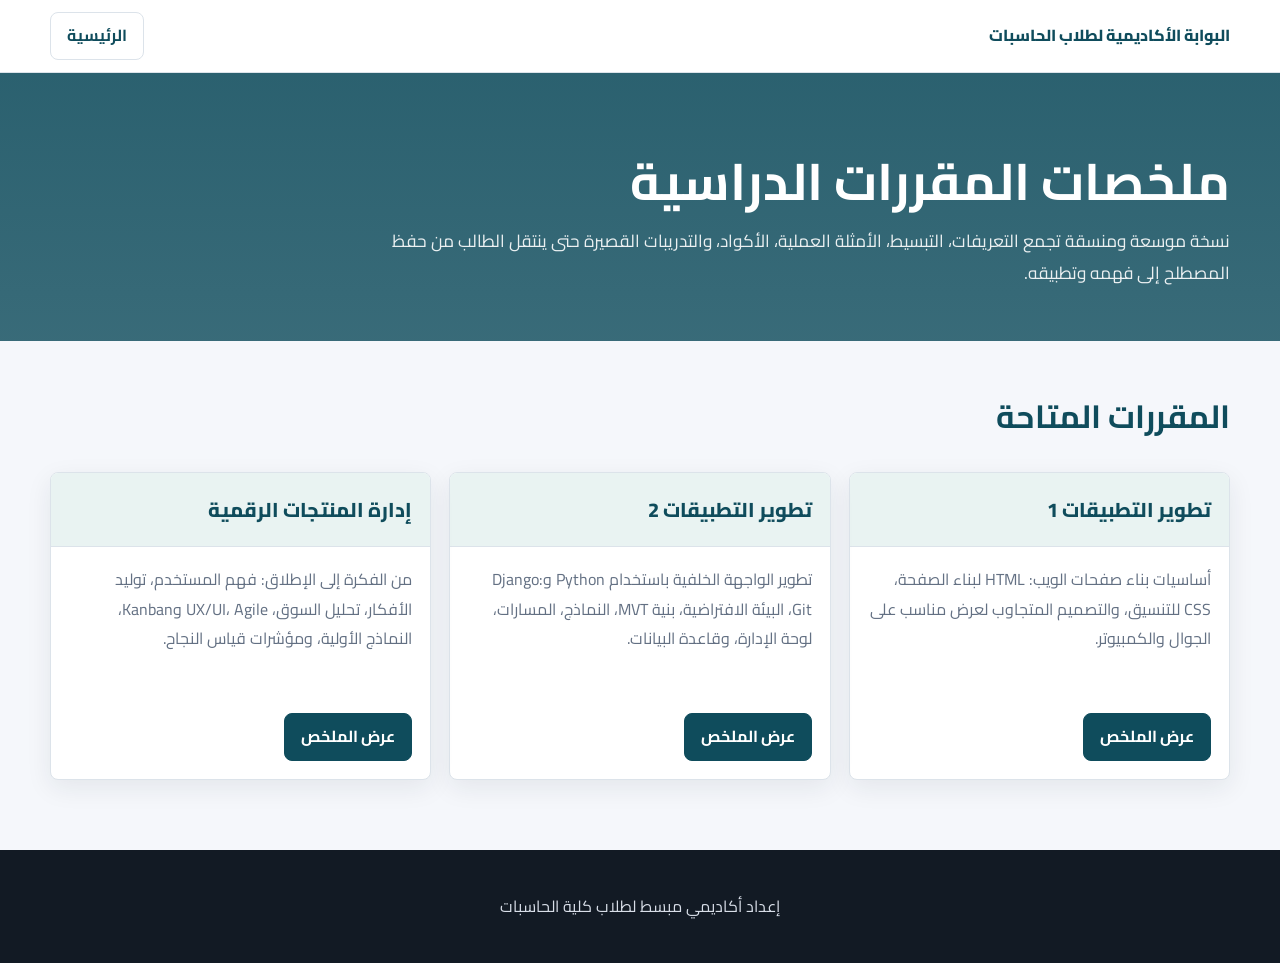
==== commit a9238909: "feat: implement result modal, print actions, and add print-specific styles" ====
--- a/index.html
+++ b/index.html
@@ -33,7 +33,7 @@
             <div class="card-title">تطوير التطبيقات 1</div>
           </div>
           <div class="card-body">
-            <p class="card-text">أساسيات الواجهة الأمامية: HTML لبناء الصفحة، CSS للتنسيق، JavaScript للتفاعل، والتصميم المتجاوب لعرض مناسب على الجوال والكمبيوتر.</p>
+            <p class="card-text">أساسيات بناء صفحات الويب: HTML لبناء الصفحة، CSS للتنسيق، والتصميم المتجاوب لعرض مناسب على الجوال والكمبيوتر.</p>
             <a href="app-dev-1.html" class="btn">عرض الملخص</a>
           </div>
         </article>
--- a/styles.css
+++ b/styles.css
@@ -92,6 +92,12 @@
   border-color: var(--brand);
 }
 
+.btn-secondary {
+  color: var(--brand);
+  background: var(--surface);
+  border-color: var(--brand);
+}
+
 .btn:hover,
 .nav-links a:hover {
   border-color: var(--accent);
@@ -136,6 +142,13 @@
   padding: 46px 0 70px;
 }
 
+.page-actions {
+  display: flex;
+  justify-content: flex-start;
+  gap: 10px;
+  padding-top: 18px;
+}
+
 .section-title {
   margin: 0 0 26px;
   color: var(--brand);
@@ -357,6 +370,95 @@
   border-radius: var(--radius);
 }
 
+.result-modal[hidden] {
+  display: none;
+}
+
+.result-modal {
+  position: fixed;
+  inset: 0;
+  z-index: 50;
+  display: grid;
+  place-items: center;
+  padding: 20px;
+}
+
+.result-modal__backdrop {
+  position: absolute;
+  inset: 0;
+  background: rgba(18, 26, 36, 0.62);
+}
+
+.result-modal__dialog {
+  position: relative;
+  width: min(520px, 100%);
+  background: var(--surface);
+  border-radius: var(--radius);
+  border: 1px solid var(--line);
+  box-shadow: 0 24px 80px rgba(18, 26, 36, 0.28);
+  padding: 22px;
+}
+
+.result-modal__dialog h2 {
+  margin: 0 0 14px;
+  color: var(--brand);
+}
+
+.result-modal__close {
+  position: absolute;
+  top: 12px;
+  left: 12px;
+  width: 36px;
+  height: 36px;
+  border: 1px solid var(--line);
+  border-radius: 50%;
+  background: #fff;
+  color: var(--ink);
+  font-size: 24px;
+  line-height: 1;
+  cursor: pointer;
+}
+
+.student-preview {
+  max-width: 360px;
+  margin: 0 auto;
+  padding: 16px;
+  border: 1px solid var(--line);
+  border-radius: var(--radius);
+  background: #fbfdff;
+}
+
+.student-preview__image {
+  display: grid;
+  place-items: center;
+  aspect-ratio: 16 / 9;
+  border-radius: var(--radius);
+  background: var(--soft);
+  color: var(--brand);
+  font-weight: 800;
+  border: 1px dashed var(--brand-2);
+}
+
+.student-preview h3 {
+  margin: 14px 0 6px;
+  color: var(--brand);
+}
+
+.student-preview p {
+  margin: 0 0 14px;
+  color: var(--muted);
+}
+
+.student-preview button {
+  width: 100%;
+  min-height: 42px;
+  border: 0;
+  border-radius: var(--radius);
+  background: var(--brand);
+  color: #fff;
+  font-weight: 800;
+}
+
 footer {
   padding: 26px 0;
   background: #121a24;
@@ -385,3 +487,45 @@
     padding: 12px 0;
   }
 }
+
+@media print {
+  header,
+  footer,
+  .toc,
+  .page-actions,
+  .result-modal {
+    display: none !important;
+  }
+
+  body {
+    background: #fff;
+    color: #000;
+  }
+
+  .course-header {
+    color: #000;
+    background: #fff;
+    padding: 0 0 18px;
+  }
+
+  .course-subtitle,
+  .breadcrumb {
+    color: #333;
+  }
+
+  .content-wrapper {
+    display: block;
+    padding: 0;
+  }
+
+  .course-content {
+    border: 0;
+    box-shadow: none;
+    padding: 0;
+  }
+
+  a {
+    color: #000;
+    text-decoration: none;
+  }
+}
